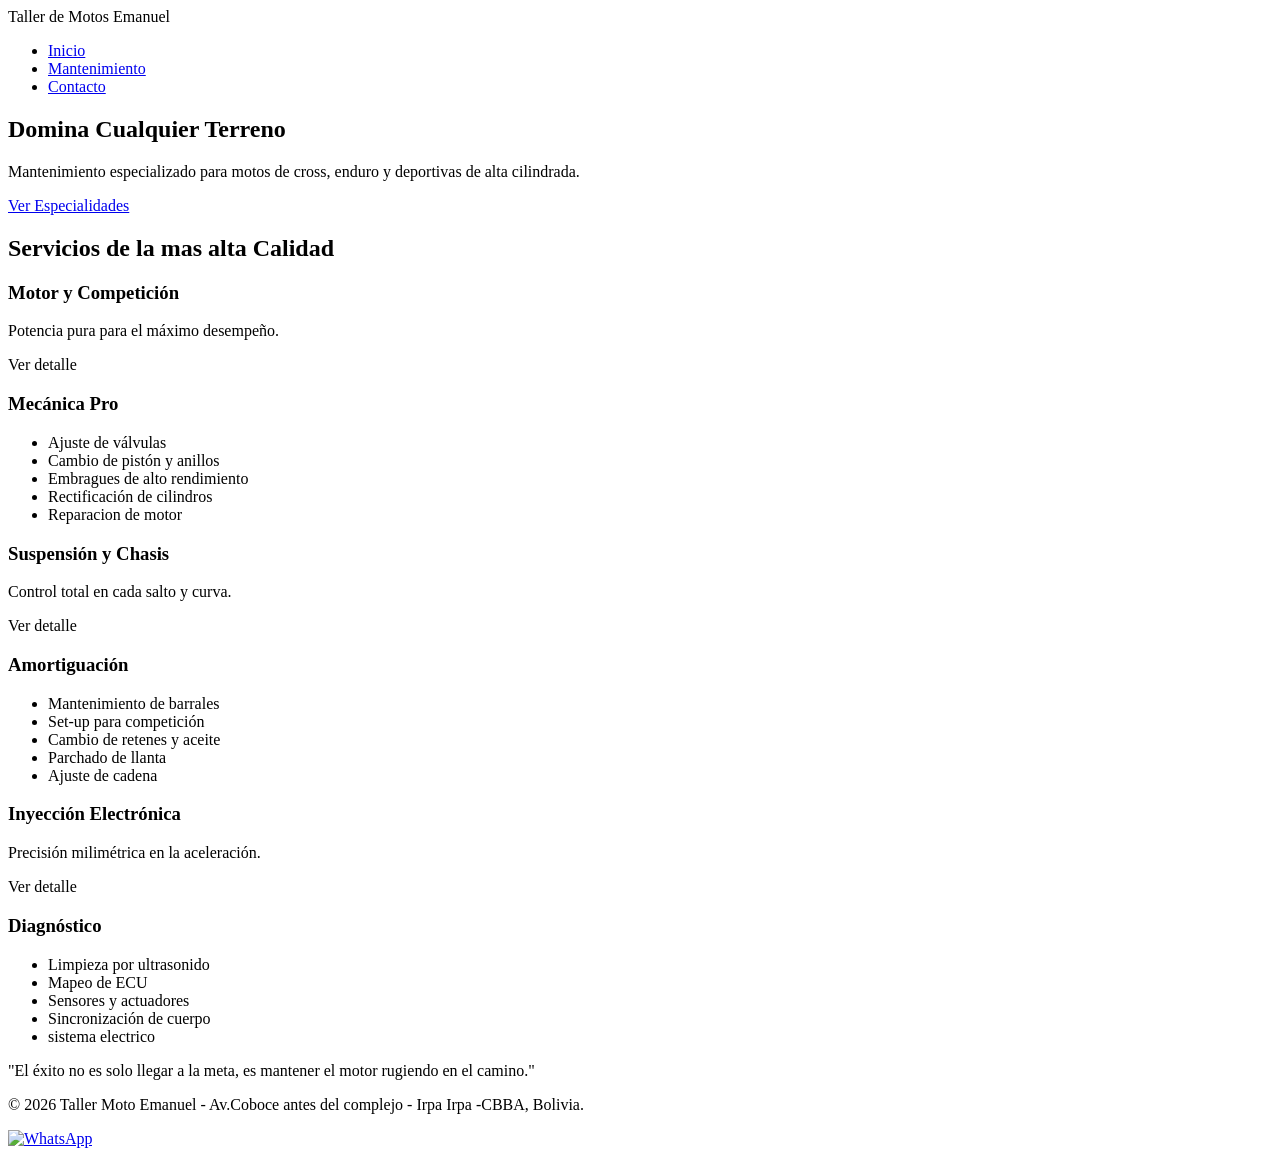
==== index.html @ a4cc43b8 "Rename taller/index.html to index.html" ====
<!DOCTYPE html>
<html lang="es">
<head>
    <meta charset="UTF-8">
    <meta name="viewport" content="width=device-width, initial-scale=1.0">
    <title>Taller Moto Emanuel | Expertos en Off-Road y Deportivas</title>
    <link rel="stylesheet" href="style.css">
    <link href="https://fonts.googleapis.com/css2?family=Bebas+Neue&family=Roboto:wght@300;400;700&display=swap" rel="stylesheet">
</head>
<body>

    <header>
        <nav class="navbar">
            <div class="logo">Taller de <span>Motos Emanuel</span></div>
            <ul class="nav-links">
                <li><a href="#inicio">Inicio</a></li>
                <li><a href="#servicios">Mantenimiento</a></li>
                <li><a href="#contacto">Contacto</a></li>
            </ul>
        </nav>
        <section id="inicio" class="hero">
            <div class="hero-content">
                <h1>Domina Cualquier Terreno</h1>
                <p>Mantenimiento especializado para motos de cross, enduro y deportivas de alta cilindrada.</p>
                <a href="#servicios" class="btn-primary">Ver Especialidades</a>
            </div>
        </section>
    </header>

    <main>
        <section id="servicios" class="services">
            <h2 class="section-title">Servicios de la mas alta Calidad</h2>
            <div class="services-grid">
                
                <div class="card-container">
                    <div class="card">
                        <div class="card-face card-front motor-bg">
                            <div class="overlay">
                                <h3>Motor y Competición</h3>
                                <p>Potencia pura para el máximo desempeño.</p>
                                <span class="btn-detail">Ver detalle</span>
                            </div>
                        </div>
                        <div class="card-face card-back">
                            <h3>Mecánica Pro</h3>
                            <ul>
                                <li>Ajuste de válvulas</li>
                                <li>Cambio de pistón y anillos</li>
                                <li>Embragues de alto rendimiento</li>
                                <li>Rectificación de cilindros</li>
                                <li>Reparacion de motor</li>
                            </ul>
                        </div>
                    </div>
                </div>

                <div class="card-container">
                    <div class="card">
                        <div class="card-face card-front suspension-bg">
                            <div class="overlay">
                                <h3>Suspensión y Chasis</h3>
                                <p>Control total en cada salto y curva.</p>
                                <span class="btn-detail">Ver detalle</span>
                            </div>
                        </div>
                        <div class="card-face card-back">
                            <h3>Amortiguación</h3>
                            <ul>
                                <li>Mantenimiento de barrales</li>
                                <li>Set-up para competición</li>
                                <li>Cambio de retenes y aceite</li>
                                <li>Parchado de llanta</li>
                                <li>Ajuste de cadena</li>
                            </ul>
                        </div>
                    </div>
                </div>

                <div class="card-container">
                    <div class="card">
                        <div class="card-face card-front inyeccion-bg">
                            <div class="overlay">
                                <h3>Inyección Electrónica</h3>
                                <p>Precisión milimétrica en la aceleración.</p>
                                <span class="btn-detail">Ver detalle</span>
                            </div>
                        </div>
                        <div class="card-face card-back">
                            <h3>Diagnóstico</h3>
                            <ul>
                                <li>Limpieza por ultrasonido</li>
                                <li>Mapeo de ECU</li>
                                <li>Sensores y actuadores</li>
                                <li>Sincronización de cuerpo</li>
                                <li>sistema electrico</li>
                            </ul>
                        </div>
                    </div>
                </div>

            </div>
        </section>
    </main>

    <footer>
        <div class="footer-content">
            <p class="motivational-quote">"El éxito no es solo llegar a la meta, es mantener el motor rugiendo en el camino."</p>
            <p>&copy; 2026 Taller Moto Emanuel - Av.Coboce antes del complejo - Irpa Irpa -CBBA, Bolivia.</p>
        </div>
    </footer>

    <a href="https://wa.me/59162675315" class="whatsapp-btn">
        <img src="https://upload.wikimedia.org/wikipedia/commons/6/6b/WhatsApp.svg" alt="WhatsApp">
    </a>

</body>
</html>
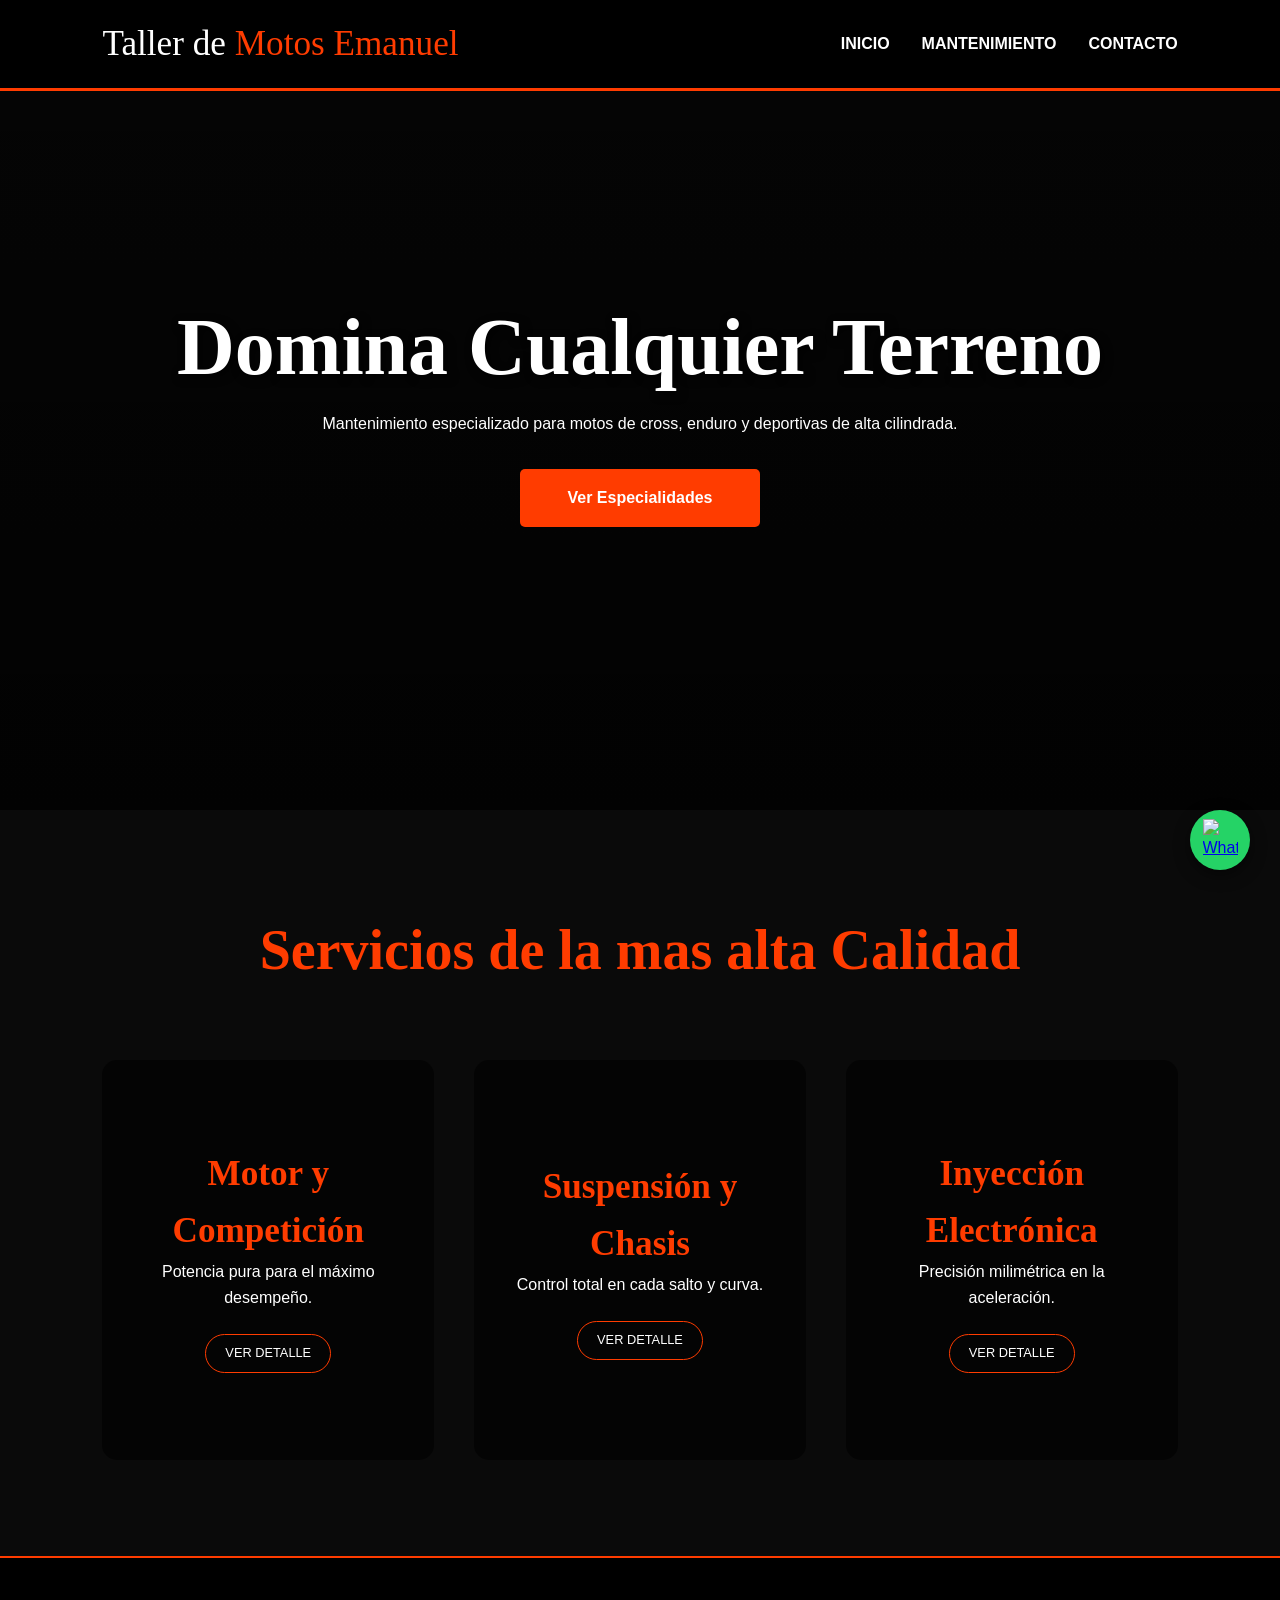
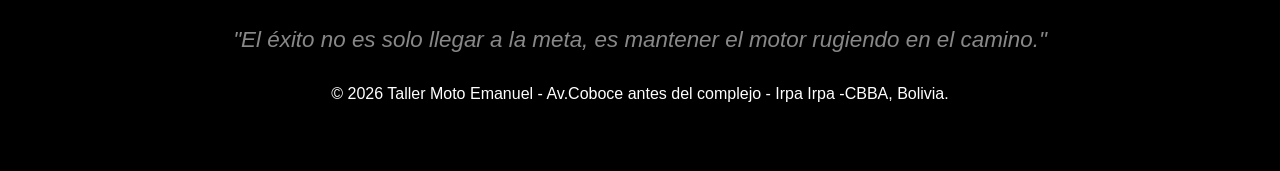
==== commit b45bce10: "Update index.html" ====
--- a/index.html
+++ b/index.html
@@ -67,7 +67,6 @@
                             <h3>Amortiguación</h3>
                             <ul>
                                 <li>Mantenimiento de barrales</li>
-                                <li>Set-up para competición</li>
                                 <li>Cambio de retenes y aceite</li>
                                 <li>Parchado de llanta</li>
                                 <li>Ajuste de cadena</li>
@@ -88,11 +87,11 @@
                         <div class="card-face card-back">
                             <h3>Diagnóstico</h3>
                             <ul>
-                                <li>Limpieza por ultrasonido</li>
-                                <li>Mapeo de ECU</li>
+                                <li>siatema electrico</li>
+                                <li>luces led</li>
                                 <li>Sensores y actuadores</li>
-                                <li>Sincronización de cuerpo</li>
-                                <li>sistema electrico</li>
+                                <li>Aranque electrico</li>
+                                <li>Repuesto de luces: led,buhos.etc</li>
                             </ul>
                         </div>
                     </div>
--- a/style.css
+++ b/style.css
@@ -0,0 +1,234 @@
+/* Estilos Base */
+* {
+    margin: 0;
+    padding: 0;
+    box-sizing: border-box;
+}
+
+:root {
+    --primary: #ff3c00; 
+    --dark: #0a0a0a;
+    --text: #ffffff;
+}
+
+body {
+    font-family: 'Roboto', sans-serif;
+    background-color: var(--dark);
+    color: var(--text);
+    line-height: 1.6;
+    scroll-behavior: smooth;
+}
+
+/* Navbar */
+.navbar {
+    display: flex;
+    justify-content: space-between;
+    align-items: center;
+    padding: 1rem 8%;
+    background: rgba(0, 0, 0, 0.95);
+    position: fixed;
+    width: 100%;
+    top: 0;
+    z-index: 1000;
+    border-bottom: 3px solid var(--primary);
+}
+
+.logo {
+    font-family: 'Bebas Neue', cursive;
+    font-size: 2.2rem;
+}
+
+.logo span { color: var(--primary); }
+
+.nav-links {
+    display: flex;
+    list-style: none;
+}
+
+.nav-links li a {
+    color: white;
+    text-decoration: none;
+    margin-left: 2rem;
+    font-weight: bold;
+    text-transform: uppercase;
+}
+
+/* Hero con imagen de impacto */
+.hero {
+    height: 90vh;
+    background: linear-gradient(rgba(0,0,0,0.5), rgba(0,0,0,0.8)), 
+                url('https://images.unsplash.com/photo-1542315181-432f84b39176?q=80&w=2070&auto=format&fit=crop') no-repeat center center/cover;
+    display: flex;
+    align-items: center;
+    justify-content: center;
+    text-align: center;
+}
+
+.hero-content h1 {
+    font-family: 'Bebas Neue', cursive;
+    font-size: clamp(3rem, 10vw, 5rem);
+    text-shadow: 3px 3px 10px rgba(0,0,0,0.8);
+}
+
+.btn-primary {
+    display: inline-block;
+    background: var(--primary);
+    color: white;
+    padding: 1rem 3rem;
+    text-decoration: none;
+    font-weight: bold;
+    border-radius: 5px;
+    margin-top: 2rem;
+    transition: 0.3s;
+}
+
+/* Servicios y Tarjetas con Fondo de Motos */
+.services {
+    padding: 6rem 8%;
+}
+
+.section-title {
+    text-align: center;
+    font-family: 'Bebas Neue', cursive;
+    font-size: 3.5rem;
+    color: var(--primary);
+    margin-bottom: 4rem;
+}
+
+.services-grid {
+    display: grid;
+    grid-template-columns: repeat(auto-fit, minmax(300px, 1fr));
+    gap: 2.5rem;
+    perspective: 1500px;
+}
+
+.card-container {
+    height: 400px;
+    cursor: pointer;
+}
+
+.card {
+    position: relative;
+    width: 100%;
+    height: 100%;
+    transition: transform 0.8s cubic-bezier(0.175, 0.885, 0.32, 1.275);
+    transform-style: preserve-3d;
+}
+
+.card-container:hover .card {
+    transform: rotateY(180deg);
+}
+
+.card-face {
+    position: absolute;
+    width: 100%;
+    height: 100%;
+    backface-visibility: hidden;
+    border-radius: 15px;
+    overflow: hidden; /* Para que la imagen no se salga */
+}
+
+/* Imágenes de fondo para tarjetas (Estilo CRF) */
+.motor-bg { background-image: url('https://images.unsplash.com/photo-1599819811279-d5ad9cccf838?q=80&w=1974&auto=format&fit=crop'); }
+.suspension-bg { background-image: url('https://images.unsplash.com/photo-1558981359-219d6364c9c8?q=80&w=2070&auto=format&fit=crop'); }
+.inyeccion-bg { background-image: url('https://images.unsplash.com/photo-1568772585407-9361f9bf3a87?q=80&w=2070&auto=format&fit=crop'); }
+
+.card-front {
+    background-size: cover;
+    background-position: center;
+}
+
+.overlay {
+    background: rgba(0, 0, 0, 0.6);
+    width: 100%;
+    height: 100%;
+    display: flex;
+    flex-direction: column;
+    justify-content: center;
+    align-items: center;
+    padding: 2rem;
+    text-align: center;
+}
+
+.card-front h3 {
+    font-family: 'Bebas Neue', cursive;
+    font-size: 2.2rem;
+    color: var(--primary);
+}
+
+.btn-detail {
+    margin-top: 1.5rem;
+    border: 1px solid var(--primary);
+    padding: 0.5rem 1.2rem;
+    border-radius: 20px;
+    font-size: 0.8rem;
+    text-transform: uppercase;
+}
+
+/* Cara Trasera */
+.card-back {
+    background: var(--primary);
+    color: white;
+    transform: rotateY(180deg);
+    padding: 2rem;
+    display: flex;
+    flex-direction: column;
+    justify-content: center;
+}
+
+.card-back h3 {
+    font-family: 'Bebas Neue', cursive;
+    font-size: 2rem;
+    margin-bottom: 1rem;
+    border-bottom: 1px solid rgba(255,255,255,0.3);
+}
+
+.card-back ul {
+    list-style: none;
+}
+
+.card-back ul li {
+    margin-bottom: 8px;
+    font-weight: 500;
+}
+
+.card-back ul li::before {
+    content: '⚙️';
+    margin-right: 8px;
+}
+
+/* Footer y WhatsApp */
+footer {
+    background: #000;
+    padding: 4rem 8%;
+    text-align: center;
+    border-top: 2px solid var(--primary);
+}
+
+.motivational-quote {
+    font-style: italic;
+    font-size: 1.4rem;
+    color: #888;
+    margin-bottom: 1.5rem;
+}
+
+.whatsapp-btn {
+    position: fixed;
+    bottom: 30px;
+    right: 30px;
+    width: 60px;
+    height: 60px;
+    background: #25d366;
+    border-radius: 50%;
+    display: flex;
+    justify-content: center;
+    align-items: center;
+    box-shadow: 0 5px 15px rgba(0,0,0,0.5);
+    z-index: 2000;
+}
+
+.whatsapp-btn img { width: 35px; }
+
+@media (max-width: 768px) {
+    .nav-links { display: none; }
+}
